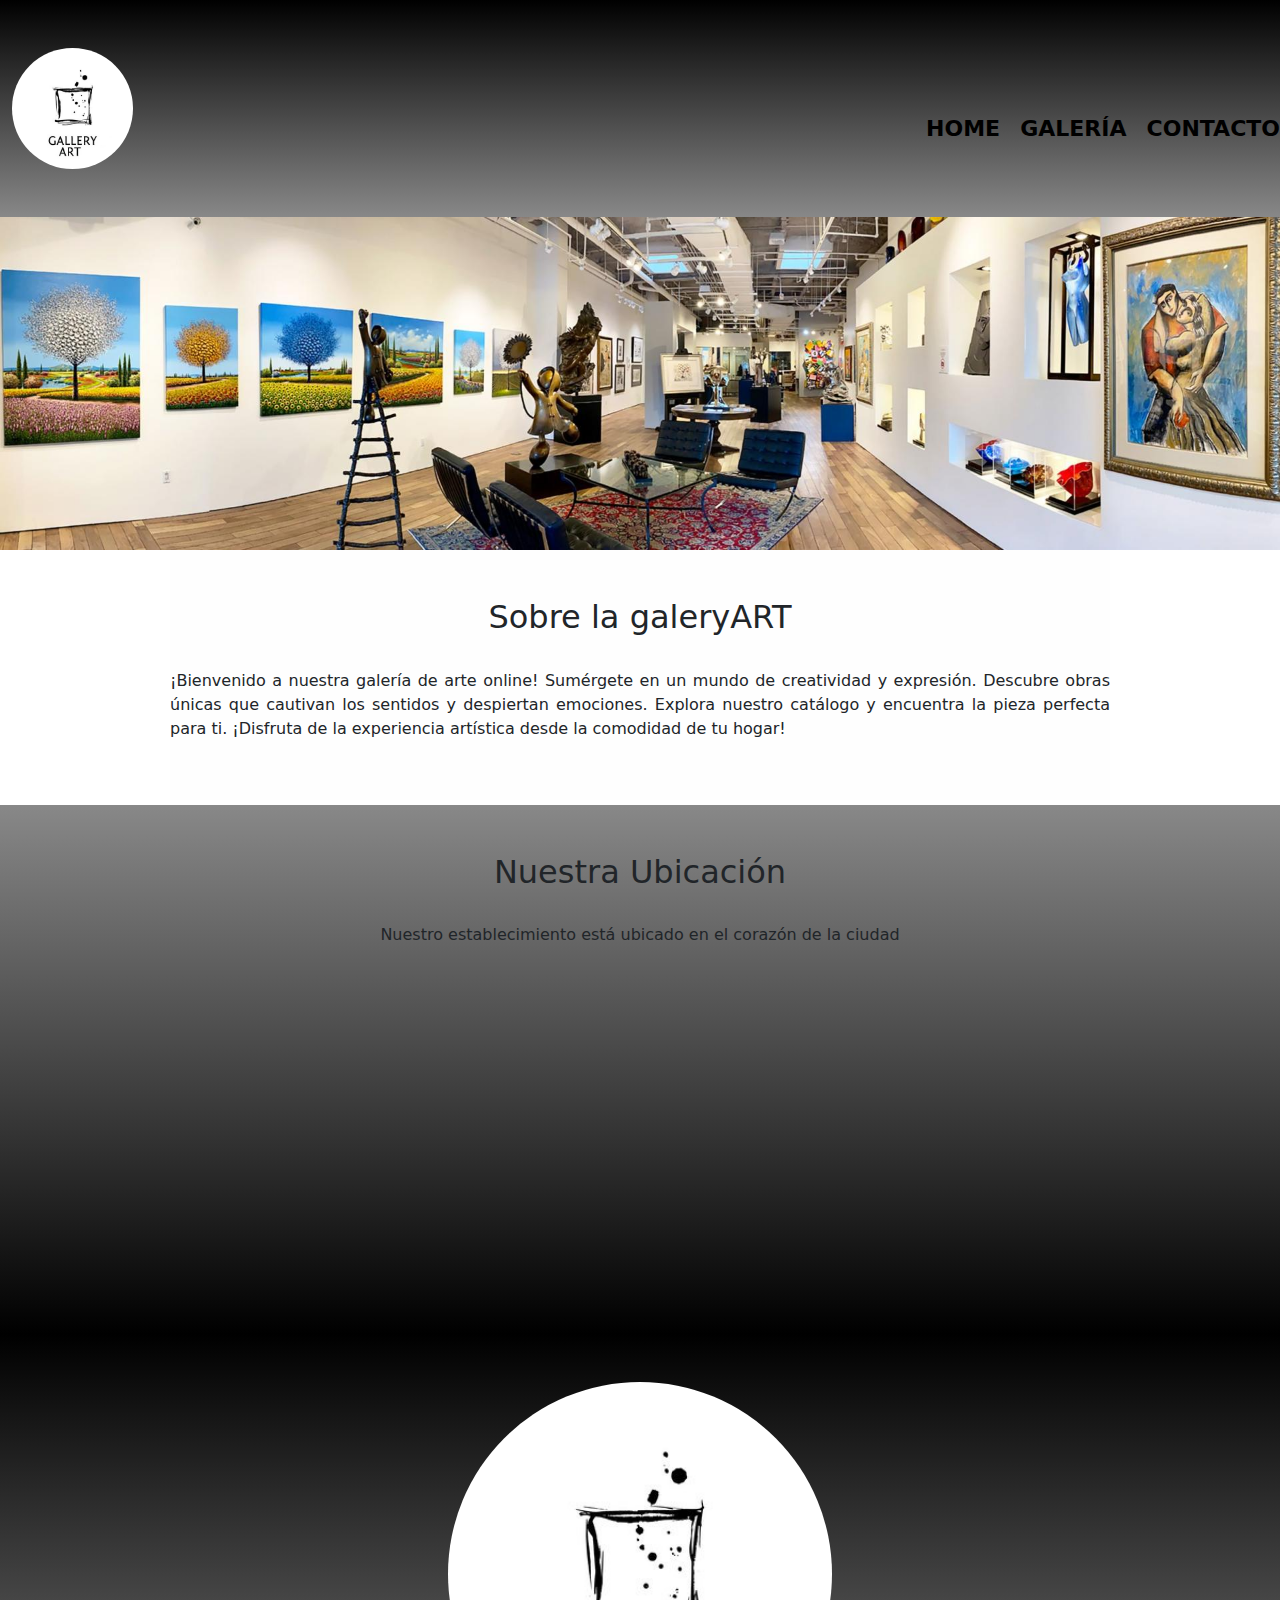
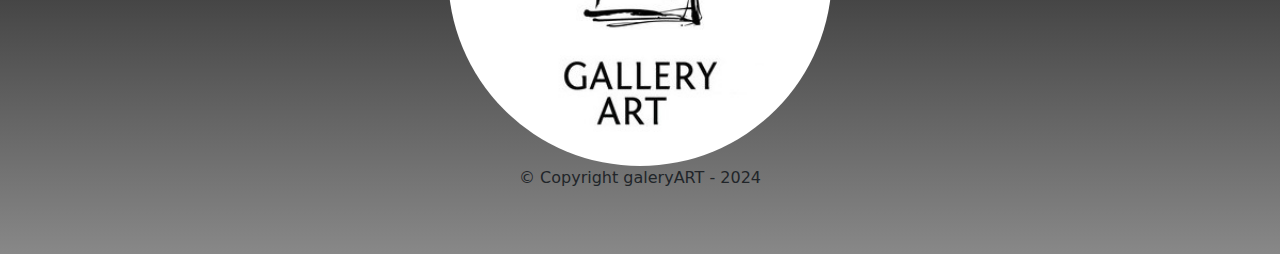
==== index.html @ f94088f5 "First commit." ====
<!DOCTYPE html>

<html lang="es">

<head>
    <meta charset="UTF-8">
    <meta name="viewport" content="width=device-width">
    <title>galeryART - Arte sin fronteras, en un clic.</title>
    <link rel="stylesheet" href="reset.css">
    <link rel="stylesheet" href="/style.css">
    <link href="https://cdn.jsdelivr.net/npm/bootstrap@5.3.3/dist/css/bootstrap.min.css" rel="stylesheet"
        integrity="sha384-QWTKZyjpPEjISv5WaRU9OFeRpok6YctnYmDr5pNlyT2bRjXh0JMhjY6hW+ALEwIH" crossorigin="anonymous">
    <link href="https://fonts.googleapis.com/css2?family=Montserrat:wght@300&display=swap" rel="stylesheet">
</head>

<body>
    <header>
        <div class="container-fluid">
            <div class="row">
                <div class="col-6 col-md-4">
                    <img class="logo_galeryART" src="imagenes/logo.jpg" alt="Logo de galeryART">
                </div>
                <div class="col-6 col-md-8">
                    <nav>
                        <ul>
                            <li style="font-size: 24px;"><a href="index.html">HOME</a></li>
                            <li><a href="productos.html">galería</a></li>
                            <li><a href="contacto.html">contacto</a></li>
                        </ul>
                    </nav>
                </div>
            </div>
        </div>
    </header>

    <img class="banner" src="imagenes/banner.jpg" alt="Logo de galeryART">

    <main>
        <section class="principal">

            <h2 class="titulo-principal">Sobre la galeryART</h2>

            <p> ¡Bienvenido a nuestra galería de arte online! Sumérgete en un mundo de creatividad y expresión. Descubre
                obras únicas que cautivan los sentidos y despiertan emociones. Explora nuestro catálogo y encuentra la
                pieza perfecta para ti. ¡Disfruta de la experiencia artística desde la comodidad de tu hogar!</p>
        </section>

        <section class="mapa">
            <h3 class="titulo-principal">Nuestra Ubicación</h3>
            <p>Nuestro establecimiento está ubicado en el corazón de la ciudad</p>

            <div class="mapa-contenido" alt="Mapa con la Ubicación de galeryART">
                <iframe
                    src="https://www.google.com/maps/embed?pb=!1m18!1m12!1m3!1d34784.869470159!2d-46.65499870427411!3d-23.593248407555798!2m3!1f0!2f0!3f0!3m2!1i1024!2i768!4f13.1!3m3!1m2!1s0x94ce5a2b2ed7f3a1%3A0xab35da2f5ca62674!2sCaelum%20-%20Education%20and%20Innovation!5e0!3m2!1ses-419!2sbr!4v1602972945026!5m2!1ses-419!2sbr"
                    width="100%" height="300" frameborder="0" style="border:0;" allowfullscreen="" aria-hidden="false"
                    tabindex="0"></iframe>
            </div>


        </section>


    </main>

    <footer>
        <img class="logo_galeryART" src="imagenes/logo.jpg" alt="Logo de galeryART">
        <p>© Copyright galeryART - 2024</p>
    </footer>

</body>

</html>
---- style.css ----
body {
  font-family: "Montserrat", sans-serif;
}

header {
  background-color: white;
  padding: 20px 0;
}

.caja {
  width: 440px;
  position: relative;
  margin: 0 auto;
}

nav {
  position: absolute;
  top: 110px;
  right: 0;
}

nav li {
  display: inline;
  margin: 0 0 0 15px;
}

nav a {
  text-transform: uppercase;
  color: #000000;
  font-weight: bold;
  font-size: 22px;
  text-decoration: none;
}

nav a:hover {
  color: white;
  text-decoration: ;
}

footer {
  text-align: center;

  padding: 40px;
}

.formulario {
  background: white;
  padding: 5%;
}

.boton_contacto {
  align-items: center;
}

.copyright {
  color: #ffffff;
  font-size: 13px;
  margin: 20px;
}

form {
  margin: 40px 0;
}

form label,
form legend {
  display: block;
  font-size: 20px;
  margin: 0 0 10px;
}

.input-padron {
  display: block;
  margin: 0 0 20px;
  padding: 10px 25px;
  width: 50%;
}

.checkbox {
  margin: 20px 0;
}

.enviar {
  width: 40%;
  padding: 15px 0;
  font-size: 18px;
  font-weight: bold;
  color: white;
  background: orange;
  border: none;
  border-radius: 5px;
  transition: 1s all;
  cursor: pointer;
}

.enviar:hover {
  background: darkorange;
  transform: scale(1.2);
}

table {
  margin: 40px 40px;
}

thead {
  background: #555555;
  color: white;
  font-weight: bold;
}

td,
th {
  border: 1px solid #000000;
  padding: 8px 15px;
}

.banner {
  width: 100%;
}

.principal {
  padding: 3em 0;
  background: #fefefe;
  width: 940px;
  margin: 0 auto;
}

.titulo-principal {
  text-align: center;
  font-size: 2em;
  margin: 0 0 1em;
  clear: left;
}

.principal p {
  margin: 0 0 1em;
  text-align: justify;
}

.principal strong {
  font-weight: bold;
}

.principal em {
  font-style: italic;
}

.utensilios {
  width: 120px;
  float: left;
  margin: 0 20px 20px 0;
}

.mapa,
.galeria,
.contacto_fondo {
  padding: 3em 0;
  background: linear-gradient(#888888, black);
}

.mapa p {
  margin: 0 0 2em;
  text-align: center;
}

.mapa-contenido {
  width: 940px;
  margin: 0 auto;
}

.items {
  line-height: 1.5;
}

.items:before {
  content: "★";
}

.items:first-child {
  font-weight: bold;
}

@media screen and (max-width: 480px) {
  h1 {
    text-align: center;
  }
  nav {
    position: static;
  }
  .caja,
  .principal,
  .mapa-contenido,
  .contenido-diferenciales,
  .video {
    width: auto;
  }
  .lista-diferenciales,
  .imagen-diferenciales {
    width: 100%;
  }
}

.cuadro {
  width: 55%;
}

.container {
  display: flex;
  flex-wrap: wrap;
}

.contacto {
  justify-content: center;
  padding-left: 33%;
  padding-right: 33%;
}

.obra {
  height: 400px;
  width: 300px;
}

footer,
header {
  padding: 3em 0;
  background: linear-gradient(black, #888888);
}

.logo_galeryART {
  border-radius: 50%;
  width: 30%;
  align-items: start;
}
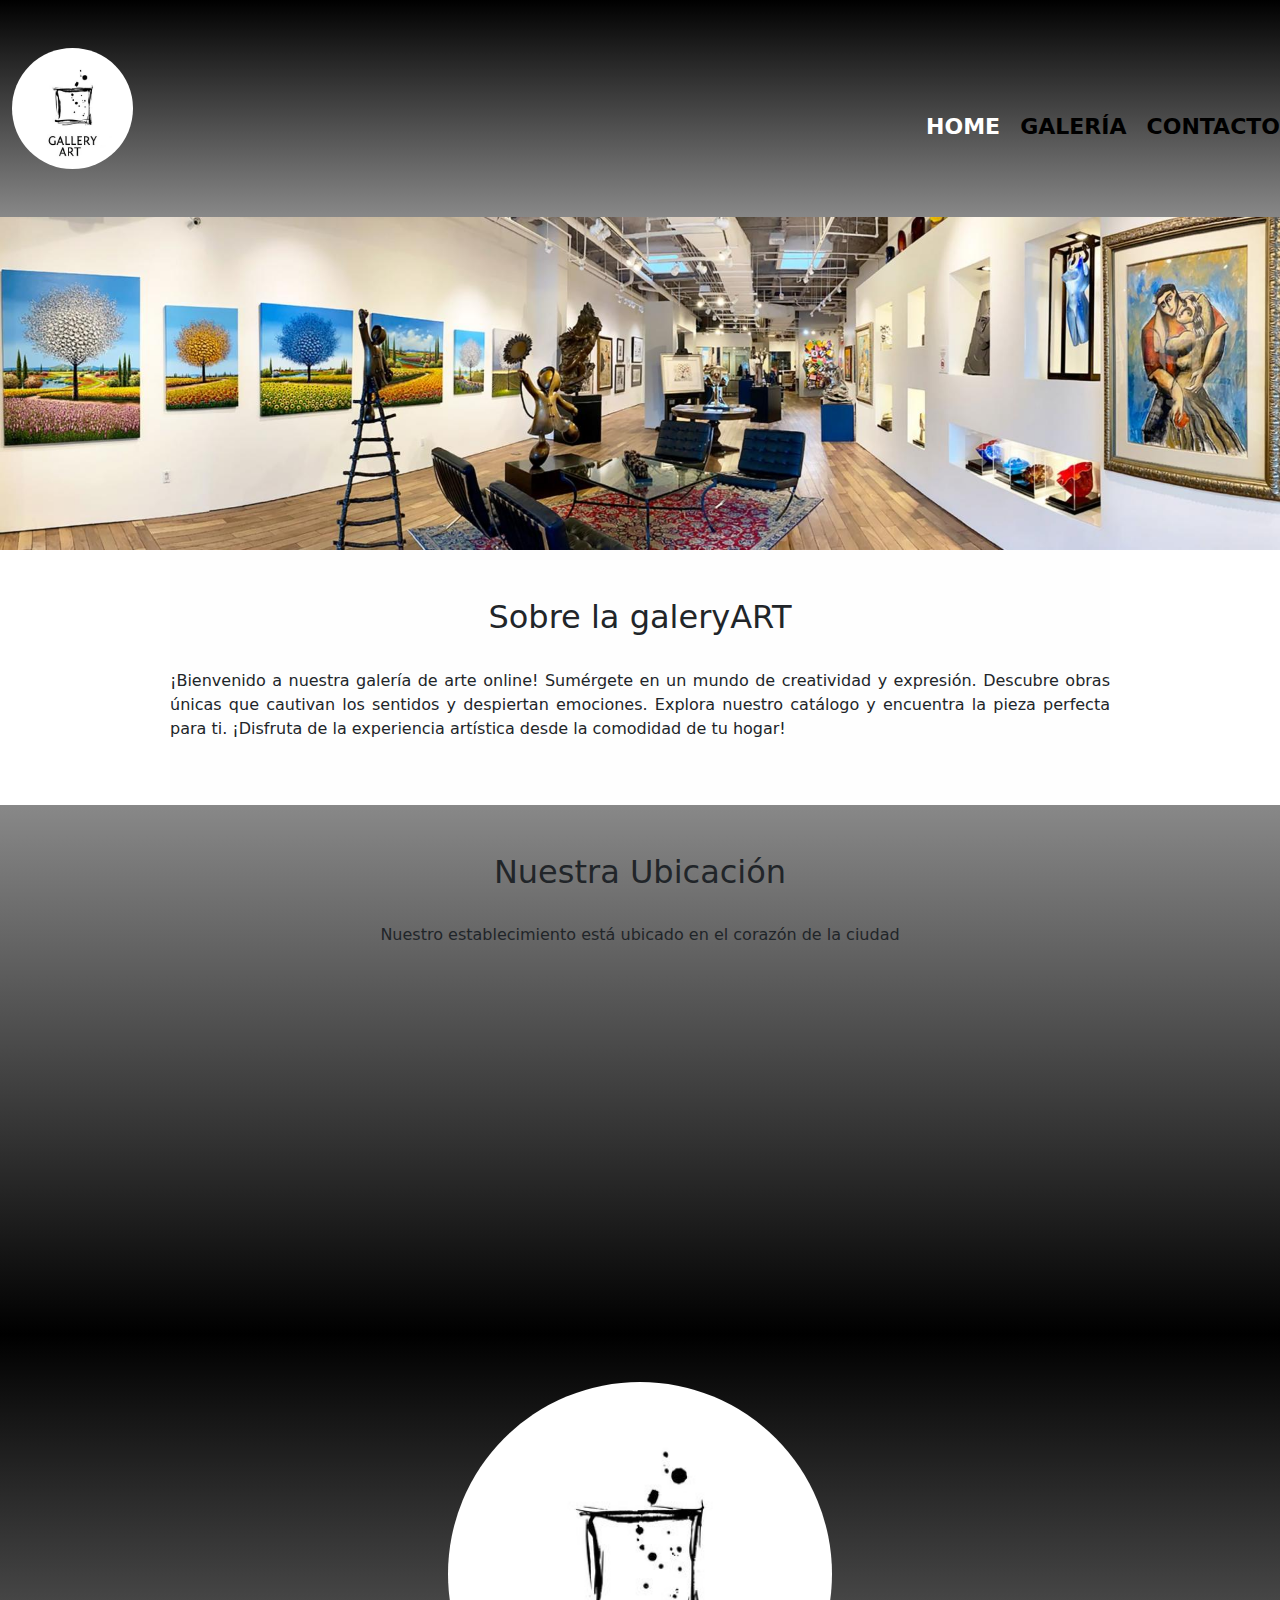
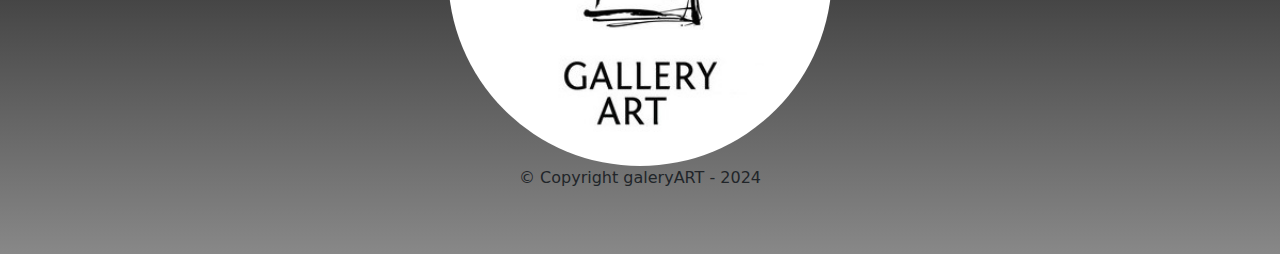
==== commit 788e856a: "Actualización Galería" ====
--- a/index.html
+++ b/index.html
@@ -7,7 +7,7 @@
     <meta name="viewport" content="width=device-width">
     <title>galeryART - Arte sin fronteras, en un clic.</title>
     <link rel="stylesheet" href="reset.css">
-    <link rel="stylesheet" href="/style.css">
+    <link rel="stylesheet" href="style.css">
     <link href="https://cdn.jsdelivr.net/npm/bootstrap@5.3.3/dist/css/bootstrap.min.css" rel="stylesheet"
         integrity="sha384-QWTKZyjpPEjISv5WaRU9OFeRpok6YctnYmDr5pNlyT2bRjXh0JMhjY6hW+ALEwIH" crossorigin="anonymous">
     <link href="https://fonts.googleapis.com/css2?family=Montserrat:wght@300&display=swap" rel="stylesheet">
@@ -23,7 +23,7 @@
                 <div class="col-6 col-md-8">
                     <nav>
                         <ul>
-                            <li style="font-size: 24px;"><a href="index.html">HOME</a></li>
+                            <li><a href="index.html" style="color: white;">HOME</a></li>
                             <li><a href="productos.html">galería</a></li>
                             <li><a href="contacto.html">contacto</a></li>
                         </ul>
--- a/style.css
+++ b/style.css
@@ -34,7 +34,6 @@
 
 nav a:hover {
   color: white;
-  text-decoration: ;
 }
 
 footer {
